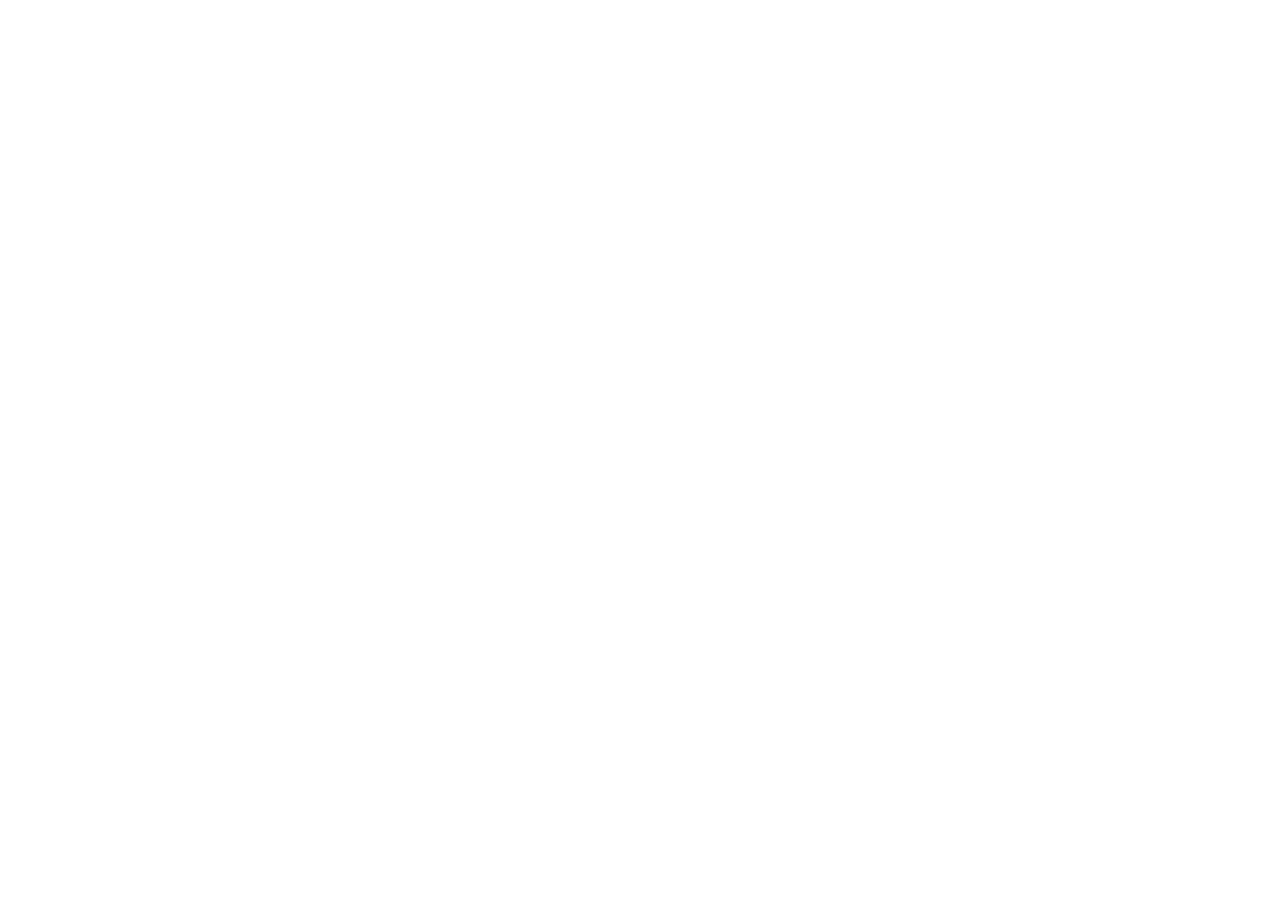
==== index.html @ 29eb0107 "criei os arquivos necessários" ====
<!DOCTYPE html>
<html lang="pt-BR">
<head>
    <meta charset="UTF-8">
    <meta http-equiv="X-UA-Compatible" content="IE=edge">
    <meta name="viewport" content="width=device-width, initial-scale=1.0">
    <title>Laio Zago | Atividade final módulo front end 1</title>
</head>
<body>
    
</body>
</html>
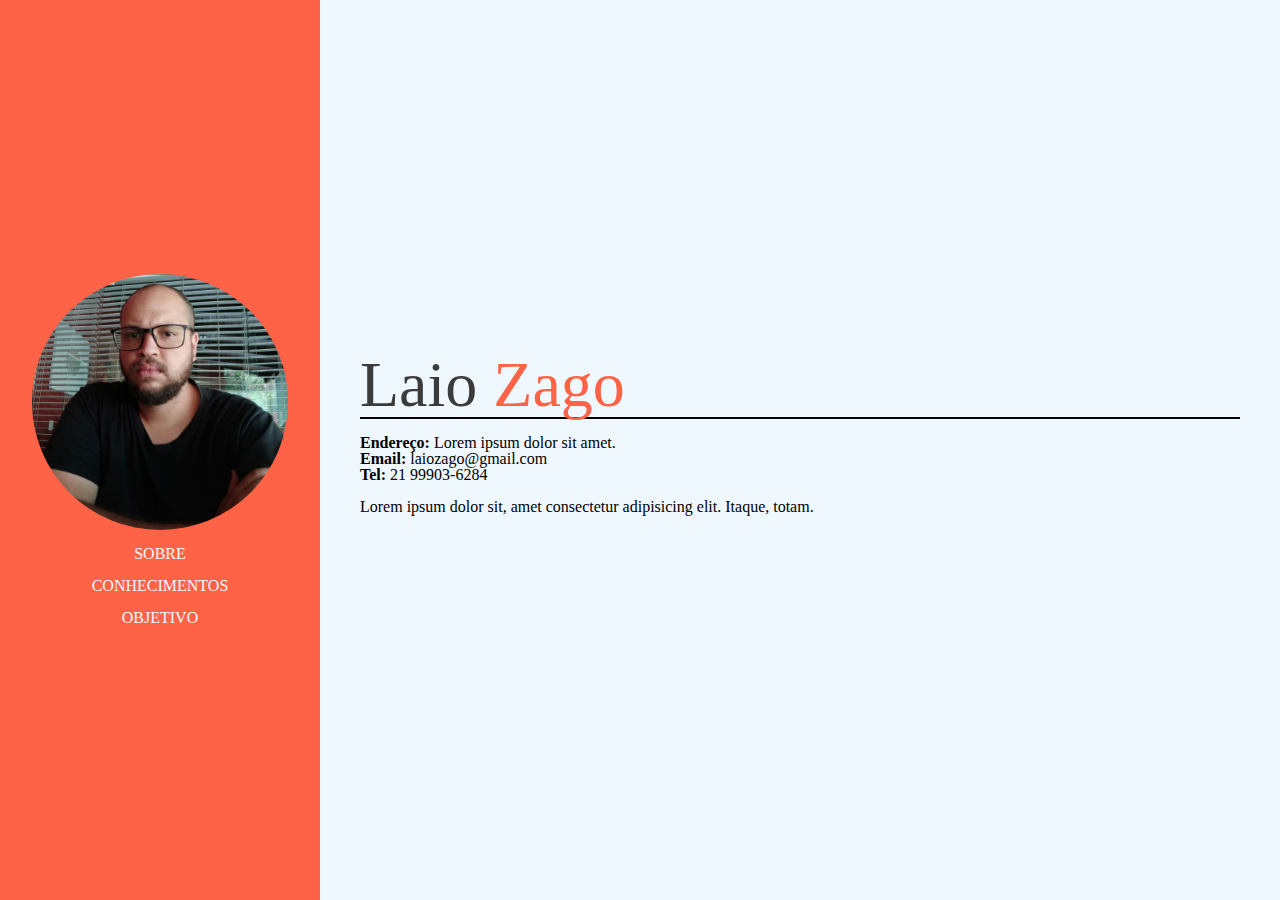
==== commit 79f9315c: "index.html pronto" ====
--- a/index.html
+++ b/index.html
@@ -4,9 +4,38 @@
     <meta charset="UTF-8">
     <meta http-equiv="X-UA-Compatible" content="IE=edge">
     <meta name="viewport" content="width=device-width, initial-scale=1.0">
+    <link rel="stylesheet" href="https://cdnjs.cloudflare.com/ajax/libs/font-awesome/6.2.1/css/all.min.css" integrity="sha512-MV7K8+y+gLIBoVD59lQIYicR65iaqukzvf/nwasF0nqhPay5w/9lJmVM2hMDcnK1OnMGCdVK+iQrJ7lzPJQd1w==" crossorigin="anonymous" referrerpolicy="no-referrer" />
+    <link rel="stylesheet" href="reset.css">
+    <link rel="stylesheet" href="style.css">
     <title>Laio Zago | Atividade final módulo front end 1</title>
 </head>
 <body>
-    
+    <header class="cabecalho">
+        <img class="cabecalho-imagem" src="/perfil.png" alt="IMAGEM DE PERFIL" srcset="">
+        <nav class="cabecalho-nav">
+            <a class="cabecalho-nav-link" href="index.html">SOBRE</a>
+            <a class="cabecalho-nav-link" href="conhecimentos.html">CONHECIMENTOS</a>
+            <a class="cabecalho-nav-link" href="objetivo.html">OBJETIVO</a>
+        </nav>
+    </header>
+    <main class="principal">
+        <div class="dados">
+            <h1 class="dados-nome"><span class="dados-nome-primeiro">Laio</span> Zago</h1>
+            <p class="dados-pessoais"><span class="dados-pessoais-titulo">Endereço:</span> Lorem ipsum dolor sit amet.</p>
+            <p class="dados-pessoais"><span class="dados-pessoais-titulo">Email:</span> laiozago@gmail.com</p>
+            <p class="dados-pessoais"><span class="dados-pessoais-titulo">Tel:</span> 21 99903-6284</p>
+        </div>
+        <div class="descricao">
+            <p class="descricao-texto">
+                Lorem ipsum dolor sit, amet consectetur adipisicing elit. Itaque, totam.
+            </p>
+        </div>
+        <div class="redes">
+            <a href="https://www.linkedin.com/in/laiozago/" target="_blank" rel="noopener noreferrer" class="redes-links"><i class="fa-brands fa-2x fa-linkedin"></i></a>
+            <a href="https://twitter.com/laiozago" target="_blank" rel="noopener noreferrer" class="redes-links"><i class="fa-brands fa-2x fa-square-github"></i></a>
+            <a href="https://github.com/laiozago" target="_blank" rel="noopener noreferrer" class="redes-links"><i class="fa-brands fa-2x fa-square-twitter"></i></a>
+            <a href="https://www.facebook.com/laiozago/" target="_blank" rel="noopener noreferrer" class="redes-links"><i class="fa-brands fa-2x fa-square-facebook"></i></a>
+        </div>
+    </main>
 </body>
 </html>--- a/style.css
+++ b/style.css
@@ -0,0 +1,75 @@
+body {
+    min-height: 100vh;
+    display: flex;
+}
+
+.cabecalho{
+    display: flex;
+    flex-direction: column;
+    background-color: tomato;
+    width: 25vw;
+    /* margin-right: 1.5em; */
+    justify-content: center;
+    align-items: center;
+}
+
+.cabecalho-imagem {
+    border-radius: 50%;
+    width: 80%;
+}
+
+.cabecalho-nav {
+    display: flex;
+    flex-direction: column;
+    align-items: center;
+}
+
+.cabecalho-nav-link {
+    margin-top: 1em;
+    text-decoration: none;
+    color: aliceblue;
+}
+
+.cabecalho-nav-link:hover, .fa-brands:hover {
+    transform: scale(1.2);
+    transition-duration: 0.25s;
+}
+
+.principal {
+    display: flex;
+    flex-direction: column;
+    justify-content: center;
+    background-color: aliceblue;
+    padding: 0 2.5em;
+    flex-grow: 1;
+}
+
+.dados {
+    display: flex;
+    flex-direction: column;
+    margin-bottom: 1em;
+}
+
+.dados-nome {
+    font-size: 4em;
+    color: tomato;
+    border-bottom: 2px solid black;
+    margin-bottom: 1rem;
+}
+.dados-nome-primeiro {
+    color: rgb(59, 59, 59);
+}
+
+.dados-pessoais-titulo {
+    font-weight: bold;
+}
+
+.descricao {
+    margin-bottom: 1em;
+}
+
+.redes-links {
+    color: rgb(59, 59, 59);
+    margin-right: 1em;
+}
+
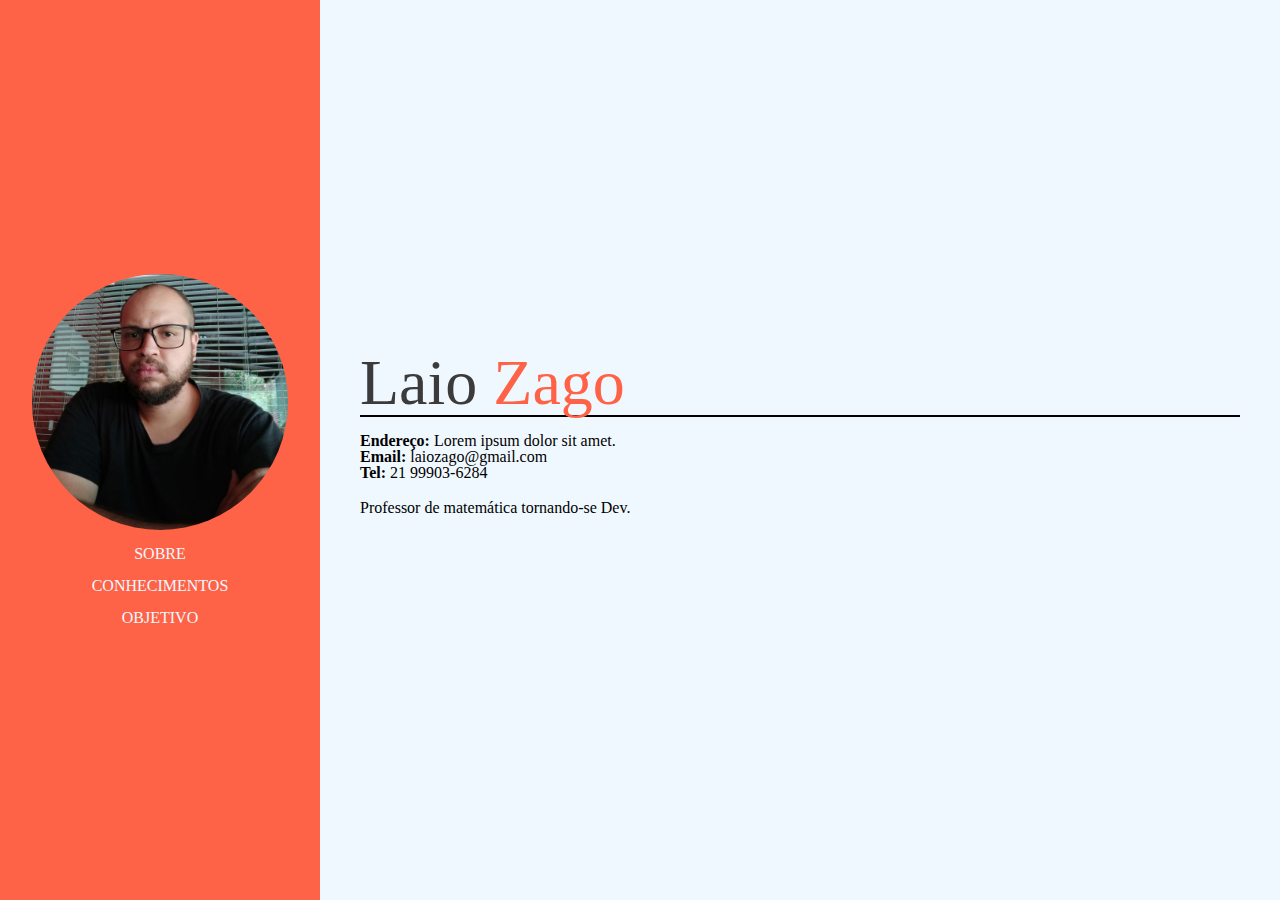
==== commit dd26884c: "pronto pra entrega" ====
--- a/index.html
+++ b/index.html
@@ -27,7 +27,7 @@
         </div>
         <div class="descricao">
             <p class="descricao-texto">
-                Lorem ipsum dolor sit, amet consectetur adipisicing elit. Itaque, totam.
+                <i class="fa-solid fa-person-chalkboard"></i> Professor de matemática tornando-se Dev. <i class="fa-solid fa-laptop-code"></i>
             </p>
         </div>
         <div class="redes">
--- a/style.css
+++ b/style.css
@@ -73,3 +73,15 @@
     margin-right: 1em;
 }
 
+.conhecimentos {
+    list-style-type:upper-alpha;
+}
+
+.conhecimentos-item, .objetivos-item {
+    margin-bottom: 0.5em;
+}
+
+.fa-person-chalkboard, .fa-laptop-code {
+    color: rgb(59, 59, 59);
+    font-size: 1.2em;
+}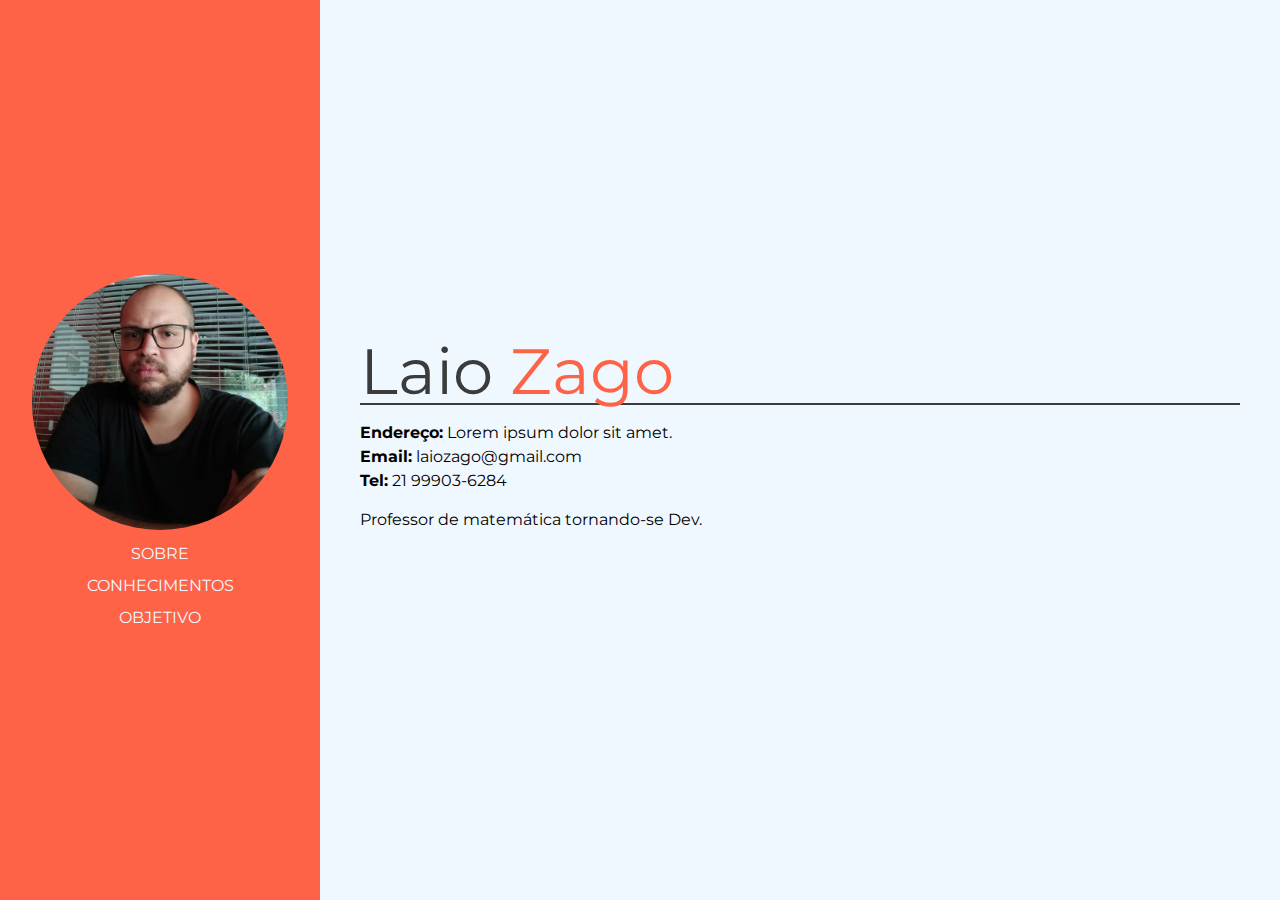
==== commit 3989bd96: "adicionei variaveis css para as cores e fonte" ====
--- a/index.html
+++ b/index.html
@@ -4,6 +4,7 @@
     <meta charset="UTF-8">
     <meta http-equiv="X-UA-Compatible" content="IE=edge">
     <meta name="viewport" content="width=device-width, initial-scale=1.0">
+    <link rel="preconnect" href="https://fonts.googleapis.com"><link rel="preconnect" href="https://fonts.gstatic.com" crossorigin><link href="https://fonts.googleapis.com/css2?family=Montserrat&display=swap" rel="stylesheet">
     <link rel="stylesheet" href="https://cdnjs.cloudflare.com/ajax/libs/font-awesome/6.2.1/css/all.min.css" integrity="sha512-MV7K8+y+gLIBoVD59lQIYicR65iaqukzvf/nwasF0nqhPay5w/9lJmVM2hMDcnK1OnMGCdVK+iQrJ7lzPJQd1w==" crossorigin="anonymous" referrerpolicy="no-referrer" />
     <link rel="stylesheet" href="reset.css">
     <link rel="stylesheet" href="style.css">
@@ -11,7 +12,7 @@
 </head>
 <body>
     <header class="cabecalho">
-        <img class="cabecalho-imagem" src="/perfil.png" alt="IMAGEM DE PERFIL" srcset="">
+        <img class="cabecalho-imagem" src="perfil.png" alt="IMAGEM DE PERFIL" srcset="">
         <nav class="cabecalho-nav">
             <a class="cabecalho-nav-link" href="index.html">SOBRE</a>
             <a class="cabecalho-nav-link" href="conhecimentos.html">CONHECIMENTOS</a>
--- a/style.css
+++ b/style.css
@@ -1,12 +1,22 @@
+@import url('https://fonts.googleapis.com/css2?family=Montserrat&display=swap');
+
+:root {
+    --cor-pricipal: rgb(255,99,71);
+    --cor-secundaria: rgb(240,248,255);
+    --cor-contraste: rgb(59,59,59);
+    --fonte-principal: 'Montserrat', sans-serif;
+}
+
 body {
     min-height: 100vh;
     display: flex;
+    font-family: var(--fonte-principal);
 }
 
 .cabecalho{
     display: flex;
     flex-direction: column;
-    background-color: tomato;
+    background-color: var(--cor-pricipal);
     width: 25vw;
     /* margin-right: 1.5em; */
     justify-content: center;
@@ -27,7 +37,7 @@
 .cabecalho-nav-link {
     margin-top: 1em;
     text-decoration: none;
-    color: aliceblue;
+    color: var(--cor-secundaria);
 }
 
 .cabecalho-nav-link:hover, .fa-brands:hover {
@@ -39,7 +49,7 @@
     display: flex;
     flex-direction: column;
     justify-content: center;
-    background-color: aliceblue;
+    background-color: var(--cor-secundaria);
     padding: 0 2.5em;
     flex-grow: 1;
 }
@@ -52,16 +62,17 @@
 
 .dados-nome {
     font-size: 4em;
-    color: tomato;
-    border-bottom: 2px solid black;
+    color: var(--cor-pricipal);
+    border-bottom: 2px solid var(--cor-contraste);
     margin-bottom: 1rem;
 }
 .dados-nome-primeiro {
-    color: rgb(59, 59, 59);
+    color: var(--cor-contraste);
 }
 
 .dados-pessoais-titulo {
     font-weight: bold;
+    line-height: 1.5;
 }
 
 .descricao {
@@ -69,8 +80,24 @@
 }
 
 .redes-links {
-    color: rgb(59, 59, 59);
+    color: var(--cor-contraste);
     margin-right: 1em;
+}
+
+.fa-linkedin:hover {
+    color: #0e76a8;
+}
+
+.fa-square-github:hover {
+    color: #171515
+}
+
+.fa-square-twitter:hover{
+    color: #24a4f4
+}
+
+.fa-square-facebook:hover {
+    color: #3B5998
 }
 
 .conhecimentos {
@@ -82,6 +109,6 @@
 }
 
 .fa-person-chalkboard, .fa-laptop-code {
-    color: rgb(59, 59, 59);
+    color: var(--cor-contraste);
     font-size: 1.2em;
 }